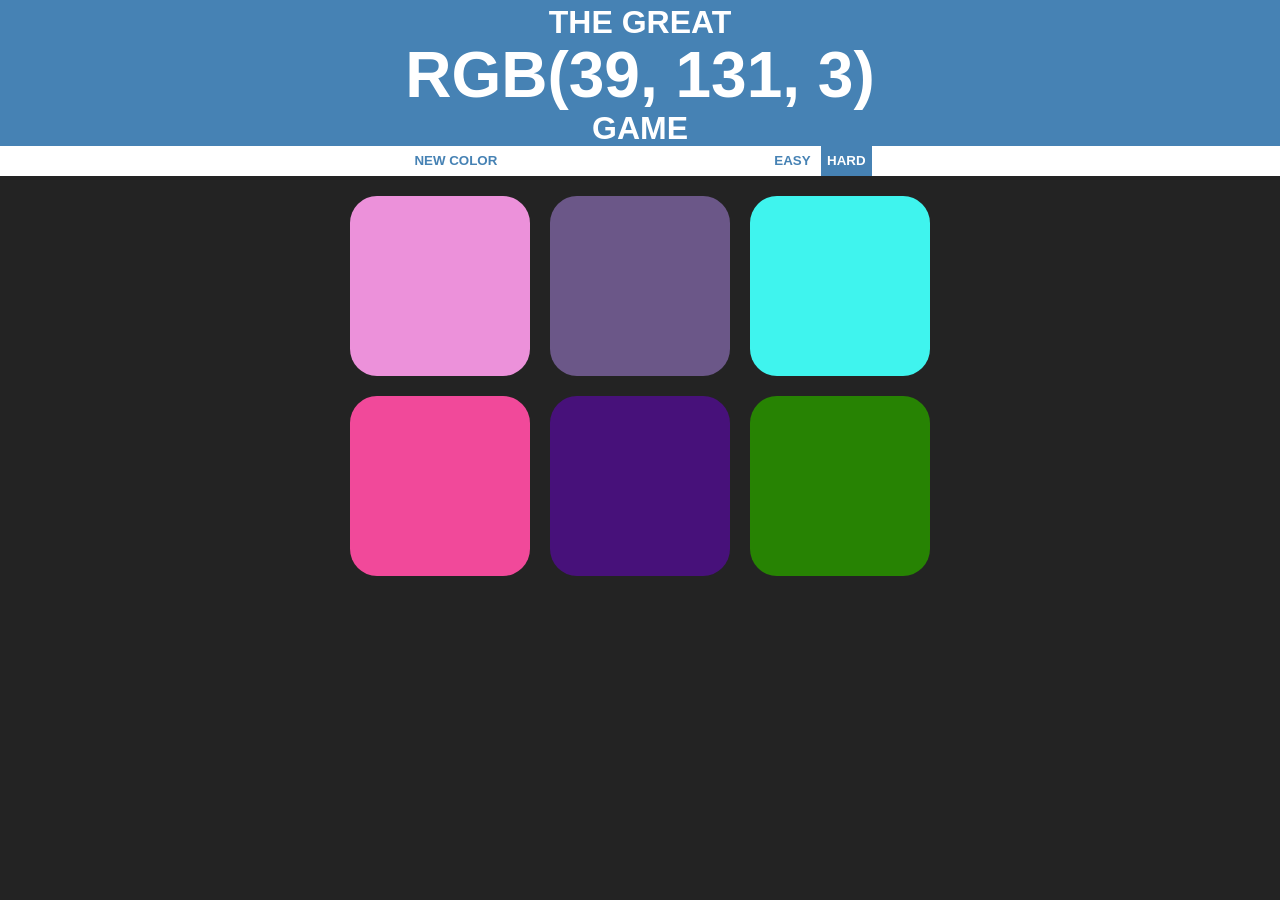
==== main.html @ 73d3624b "initial commit" ====
<!DOCTYPE html>
<html>
<head>
	<title>RBG predictor</title>
	<link rel="stylesheet" type="text/css" href="main.css">
</head>
<body>
	<h1 style="color: white">the great <br>
		<span id="colordisplay"></span><br>
		 Game</h1>
	<div class="stripe">
		<button class="newcolor">new color</button>
		<span id="message"></span>
		<button id="easy">easy</button>
		<button id="hard" class="selected">hard</button>
	</div>
	
	<div id="container">
		<div class="square"></div>
		<div class="square"></div>
		<div class="square"></div>
		<div class="square"></div>
		<div class="square"></div>
		<div class="square"></div>
	</div>
<script type="text/javascript" src="main.js"></script>
</body>
</html>
---- main.css ----
body{
	background-color: #232323;
	margin: 0;
	font-family: "Helvetica";
}

.square{
	width: 30%;
	background:white;
	margin: 1.66%;
	padding-bottom: 30%;
	float:left;
	border-radius: 15%;
	transition: background 0.3s;
	-webkit-transition:background 0.3s;
	-moz-transition:background 0.3s;
}
#container{
	max-width: 600px;
	margin: 0 auto;
	padding-top: 10px;
}
 
.stripe{
	background-color: white;
	/*height: 30px; */
	text-align: center;
	/*padding-top: 15px;*/
}
.selected{
	background-color: steelblue;
	color: white;
}
h1{
	text-align: center;
	background: steelblue;
	margin: 0;
	text-transform:uppercase;
	padding-top: 5px;
	line-height: 1.1;

}
#message{
	display: inline-block;
	width: 20%;
	color: steelblue;
	font-size: 20px;
}

#colordisplay{
	font-size: 200%;
}
button{
	border:none;
	background-color: white;
	margin:0;
	height: 30px;
	text-transform: uppercase;
	color: steelblue;
	font-weight: bold;
	font-family: 'Helvetica';
	transition: all 0.3s;
	-webkit-transition:all 0.4s;
	-moz-transition:all 0.4s;

}
button:hover{
	color: white;
	background-color: steelblue;
}
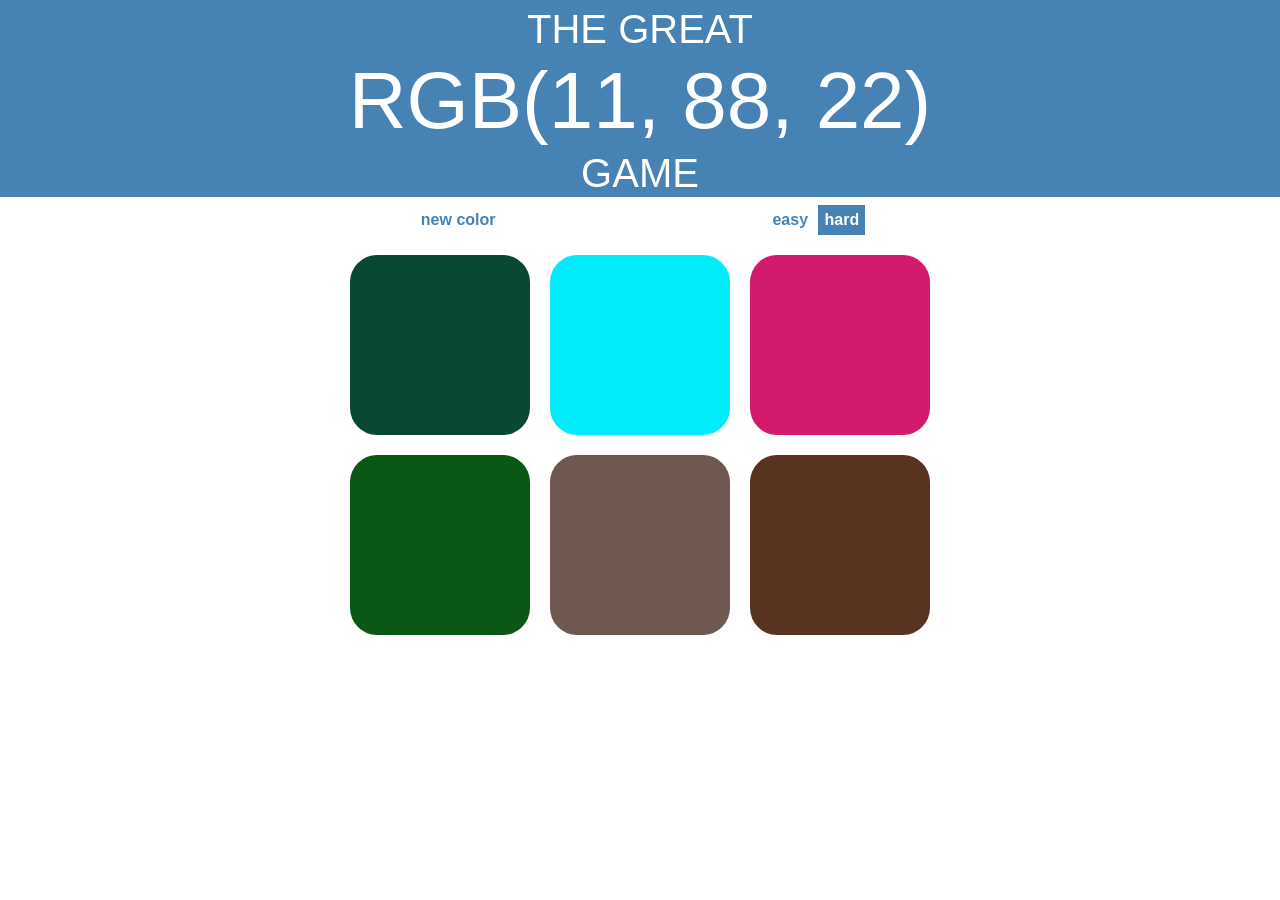
==== commit 61e0518d: "Update main.html" ====
--- a/main.html
+++ b/main.html
@@ -3,7 +3,12 @@
 <head>
 	<title>RBG predictor</title>
 	<link rel="stylesheet" type="text/css" href="main.css">
-</head>
+</head>  <meta charset="UTF-8">
+  <meta name="viewport" content="width=device-width, initial-scale=1.0">
+  <meta http-equiv="X-UA-Compatible" content="ie=edge">
+  <script src="https://ajax.googleapis.com/ajax/libs/jquery/3.3.1/jquery.min.js"></script>
+  <link rel="stylesheet" href="https://use.fontawesome.com/releases/v5.8.1/css/all.css" integrity="sha384-50oBUHEmvpQ+1lW4y57PTFmhCaXp0ML5d60M1M7uH2+nqUivzIebhndOJK28anvf" crossorigin="anonymous">
+  <link rel="stylesheet" href="https://stackpath.bootstrapcdn.com/bootstrap/4.3.1/css/bootstrap.min.css" integrity="sha384-ggOyR0iXCbMQv3Xipma34MD+dH/1fQ784/j6cY/iJTQUOhcWr7x9JvoRxT2MZw1T" crossorigin="anonymous">
 <body>
 	<h1 style="color: white">the great <br>
 		<span id="colordisplay"></span><br>
@@ -25,4 +30,4 @@
 	</div>
 <script type="text/javascript" src="main.js"></script>
 </body>
-</html>+</html>
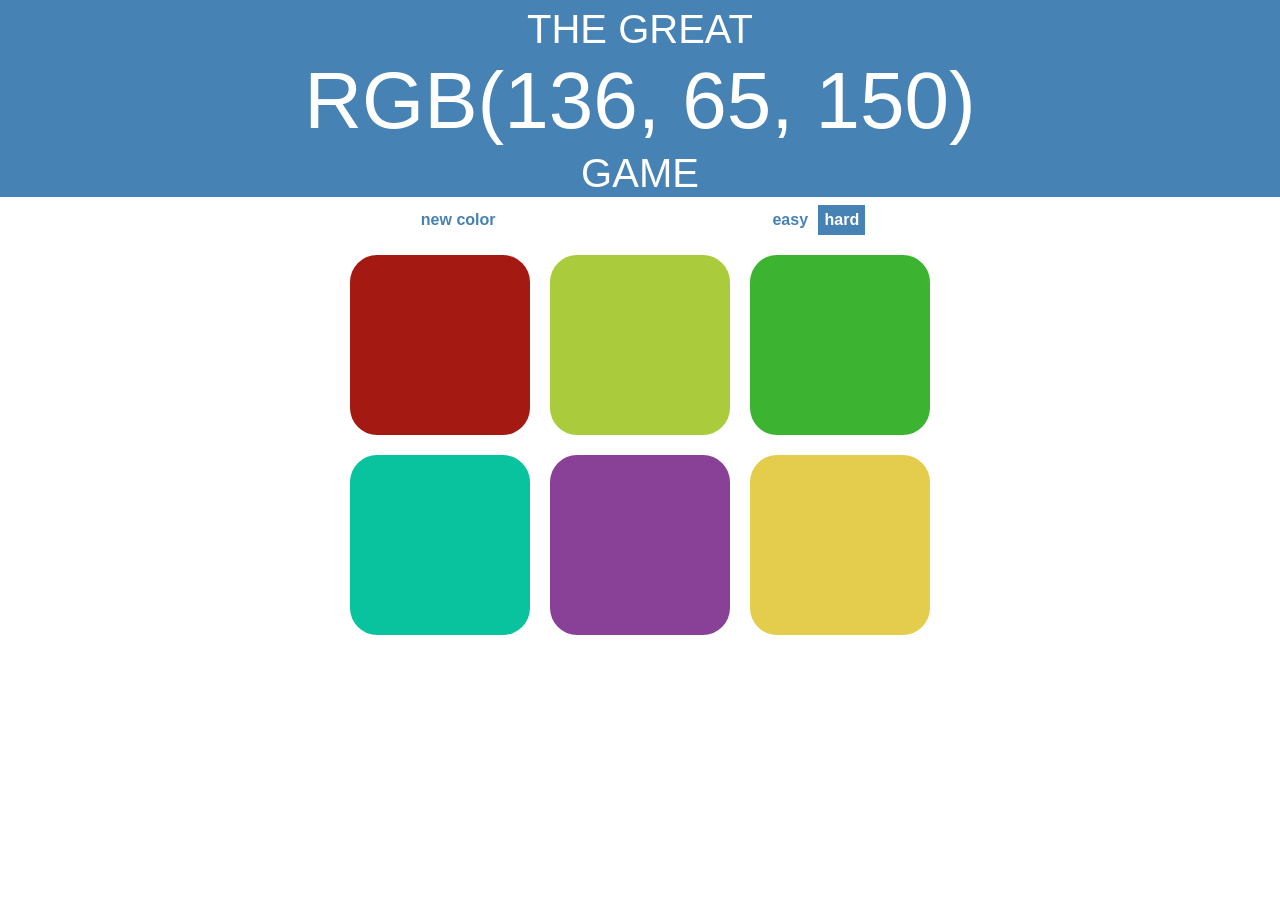
==== commit 584d93d6: "Updated" ====
--- a/main.html
+++ b/main.html
@@ -28,6 +28,10 @@
 		<div class="square"></div>
 		<div class="square"></div>
 	</div>
+	
+<script src="https://code.jquery.com/jquery-3.3.1.slim.min.js" integrity="sha384-q8i/X+965DzO0rT7abK41JStQIAqVgRVzpbzo5smXKp4YfRvH+8abtTE1Pi6jizo" crossorigin="anonymous"></script>
+<script src="https://cdnjs.cloudflare.com/ajax/libs/popper.js/1.14.7/umd/popper.min.js" integrity="sha384-UO2eT0CpHqdSJQ6hJty5KVphtPhzWj9WO1clHTMGa3JDZwrnQq4sF86dIHNDz0W1" crossorigin="anonymous"></script>
+<script src="https://stackpath.bootstrapcdn.com/bootstrap/4.3.1/js/bootstrap.min.js" integrity="sha384-JjSmVgyd0p3pXB1rRibZUAYoIIy6OrQ6VrjIEaFf/nJGzIxFDsf4x0xIM+B07jRM" crossorigin="anonymous"></script>
 <script type="text/javascript" src="main.js"></script>
 </body>
 </html>
